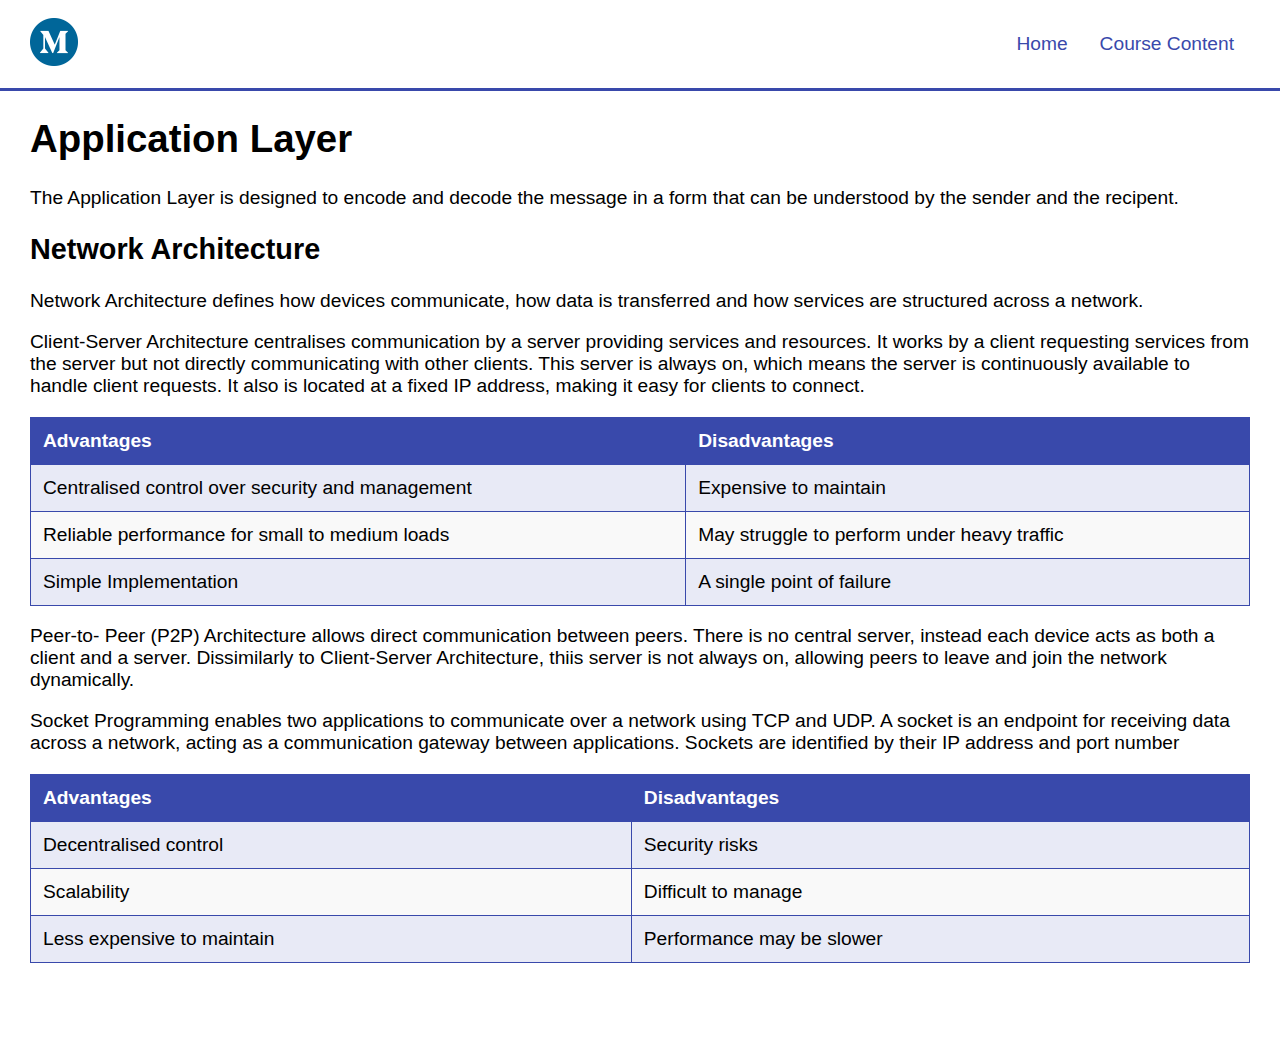
==== application-layer.html @ 95bbb881 "Add files via upload" ====
<!DOCTYPE html>
<html lang="en">
<head>
    <meta charset="UTF-8">
    <meta name="viewport" content="width=device-width, initial-scale=1.0">
    <link rel="stylesheet" href="main.css">
    <title> Application Layer - NOS Portfolio </title>
</head>
<body>
<header>
    <a href="index.html"><img class= "logo" src="img/logo.png" alt=""></a>
    <nav>
        <ul class="navbar">
        <li> <a href="index.html"> Home </a></li>
        <div class ="dropdown">
            <button class="dropdown-button"> Course Content
            </button>
            <div class="dropdown-content">
                <a href="intro-to-NOS.html">Intro to NOS</a>
                <a href="application-layer.html">Application Layer</a>
                <a href="transport-layer.html">Transport Layer</a>
                <a href="network-layer.html">Network Layer</a>
                <a href="link-layer.html"> Link Layer</a>
                <a href="intro-to-os.html">Intro to OS</a>
                <a href="os-scheduling.html">OS Scheduling</a>
                <a href="literature-review.html">Literature Review</a>
            </div>
        </div>
    </ul>
</nav>
</header> 
 <div class="content-wrapper">
    <h1>Application Layer</h1>
    <p> The Application Layer is designed to encode and decode the message in a form that can be understood by the sender and the recipent.</p>
    <h2>Network Architecture</h2>
    <p>Network Architecture defines how devices communicate, how data is transferred and how services are structured across a network.</p>
    <p>Client-Server Architecture centralises communication by a server providing services and resources. It works by a client requesting services from the server but not directly communicating with other clients. This server is always on, which means the server is continuously available to handle client requests. It also is located at a fixed IP address, making it easy for clients to connect. </p>
    <table>
        <tr>
            <th> Advantages </th>
            <th> Disadvantages </th>
        </tr>
        <tr>
            <td>Centralised control over security and management</td>
            <td>Expensive to maintain</td>
        </tr>
        <tr>
            <td>Reliable performance for small to medium loads</td>
            <td>May struggle to perform under heavy traffic</td>
        </tr>
        <tr>
            <td>Simple Implementation</td>
            <td> A single point of failure</td>
        </tr>
    </table>

    <p> Peer-to- Peer (P2P) Architecture allows direct communication between peers. There is no central server, instead each device acts as both a client and a server. Dissimilarly to Client-Server Architecture, thiis server is not always on, allowing peers to leave and join the network dynamically.</p>
    <table>
        <tr>
            <th> Advantages </th>
            <th> Disadvantages </th>
        </tr>
        <tr>
            <td>Decentralised control</td>
            <td>Security risks</td>
        </tr>
        <tr>
            <td>Scalability</td>
            <td>Difficult to manage</td>
        </tr>
        <tr>
            <td>Less expensive to maintain</td>
            <td>Performance may be slower</td>
        </tr>

    <p> Socket Programming enables two applications to communicate over a network using TCP and UDP. A socket is an endpoint for receiving data across a network, acting as a communication gateway between applications. Sockets are identified by their IP address and port number</p>
 </div>
</body>
</html>
---- main.css ----
/* General Styling */
body{
    font-family: Arial, Helvetica, sans-serif;
    font-size: 1.2rem;
    position: relative;
    min-height: 100vh;
    padding-bottom: 140px;
    margin: 0;
}

html,body{
    height: 100%;
    margin: 0;
}

header{
    display: flex;
    align-items: center;
    justify-content: space-between;
    border: solid, #3949ab;
    border-top: none;
    border-right: none;
    border-left: none;
}

.logo{
    padding-left: 30px;
}

.navbar{
    display: flex;
    justify-content: space-between;
    list-style-type: none;
    padding-right: 30px;
}

nav a {
color: #3949ab;
text-decoration: none;
float: left;
text-align: center;
padding: 14px 16px;
}

nav a:hover, .dropdown:hover .drop-button {
    color: #15156d;
    text-decoration: none;
}


.dropdown{
    float: left;
    overflow: hidden;
}

.dropdown .dropdown-button{
    font-size: 1.2rem;
    border: none;
    outline: none;
    font-family: Arial, Helvetica, sans-serif;
    background-color: inherit;
    color: #3949ab;
    padding: 14px 16px;
}

.dropdown-content {
    display: none;
    position: absolute;
    background-color: #f9f9f9;
    min-width: 160px;
    box-shadow: 0px 8px 16px 0px rgba(0,0,0,0.2);
    z-index: 1;
}

.dropdown-content a{
    float: none;
    padding: 12px 16px;
    text-decoration: none;
    display: block;
    text-align: left;
}

.dropdown-content a:hover{
    background-color: #ddd;
}
.dropdown:hover .dropdown-content {
    display: block;
}

.content-wrapper{
    padding-left: 30px;
    padding-right: 30px;
}

/* Table Styling */
table {
    width: 100%;
    border-collapse: collapse;
    margin-top: 20px;
    background-color: #f9f9f9;
}

th, td {
    border: 1px solid #3949ab;
    padding: 12px;
    text-align: left;
}

th {
    background-color: #3949ab;
    color: white;
    font-weight: bold;
}

tr:nth-child(even) {
    background-color: #e8eaf6;
}
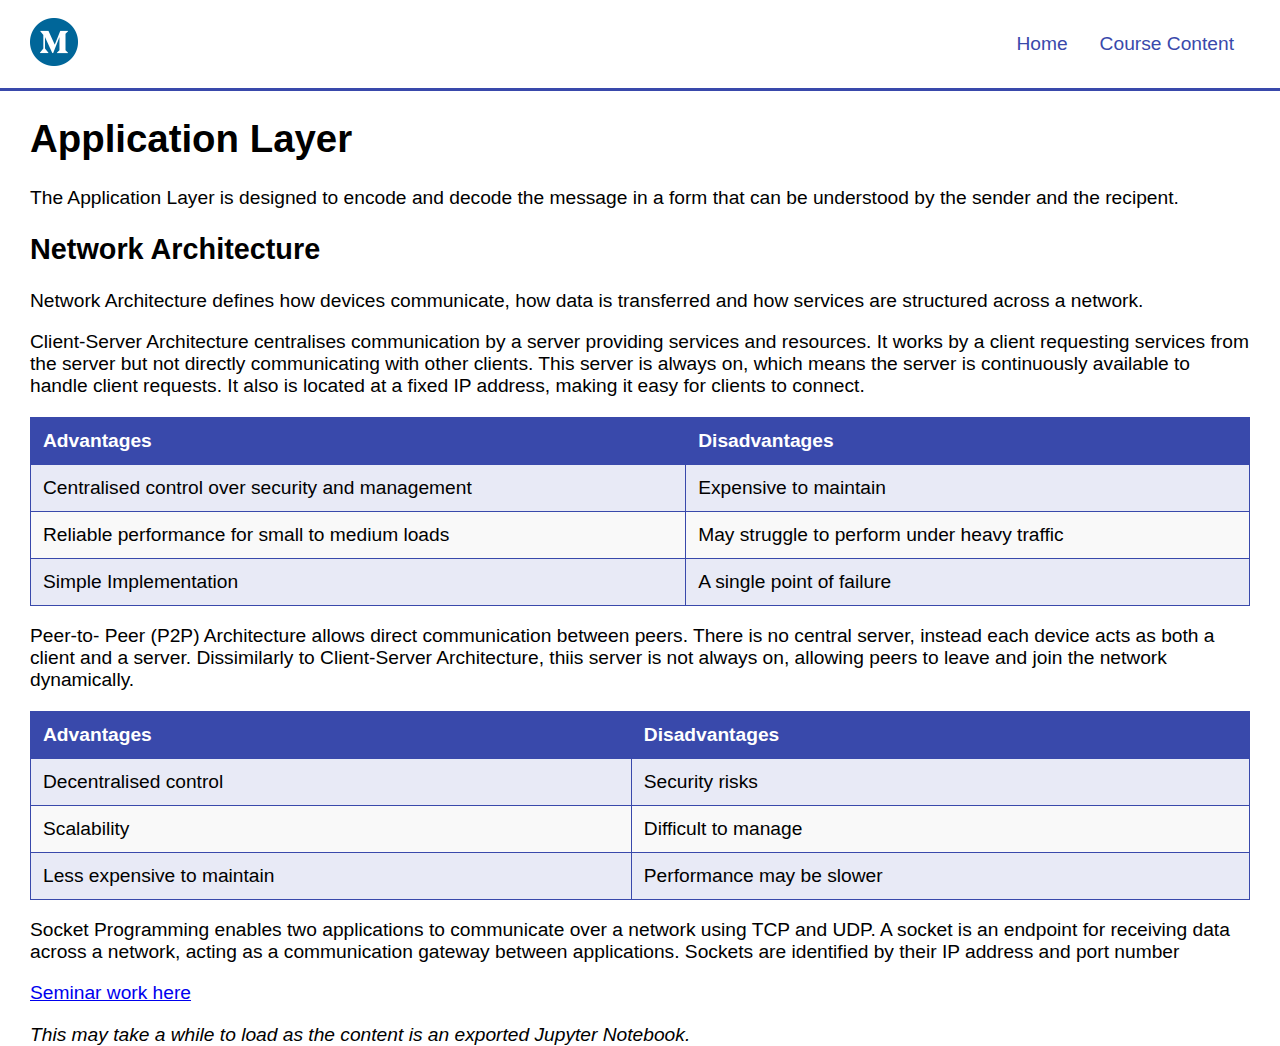
==== commit 9318b563: "Add files via upload" ====
--- a/application-layer.html
+++ b/application-layer.html
@@ -22,7 +22,6 @@
                 <a href="network-layer.html">Network Layer</a>
                 <a href="link-layer.html"> Link Layer</a>
                 <a href="intro-to-os.html">Intro to OS</a>
-                <a href="os-scheduling.html">OS Scheduling</a>
                 <a href="literature-review.html">Literature Review</a>
             </div>
         </div>
@@ -72,8 +71,11 @@
             <td>Less expensive to maintain</td>
             <td>Performance may be slower</td>
         </tr>
+    </table>
+    <p> Socket Programming enables two applications to communicate over a network using TCP and UDP. A socket is an endpoint for receiving data across a network, acting as a communication gateway between applications. Sockets are identified by their IP address and port number</p>
 
-    <p> Socket Programming enables two applications to communicate over a network using TCP and UDP. A socket is an endpoint for receiving data across a network, acting as a communication gateway between applications. Sockets are identified by their IP address and port number</p>
+    <a href="Intro_to_Python.html">Seminar work here</a>
+    <p><i>This may take a while to load as the content is an exported Jupyter Notebook.</i></p>    
  </div>
 </body>
 </html>--- a/main.css
+++ b/main.css
@@ -116,3 +116,22 @@
     background-color: #e8eaf6;
 }
 
+/*Week 6 Styling*/
+.wk6{
+    font-size: 14px;
+}
+
+
+/* Video Styling */
+video{
+    width: 70%;
+    height: auto;
+    margin-top: 20px;
+}
+
+.vid-container{
+    display: flex;
+    justify-content: center;
+    align-items: center;
+
+}
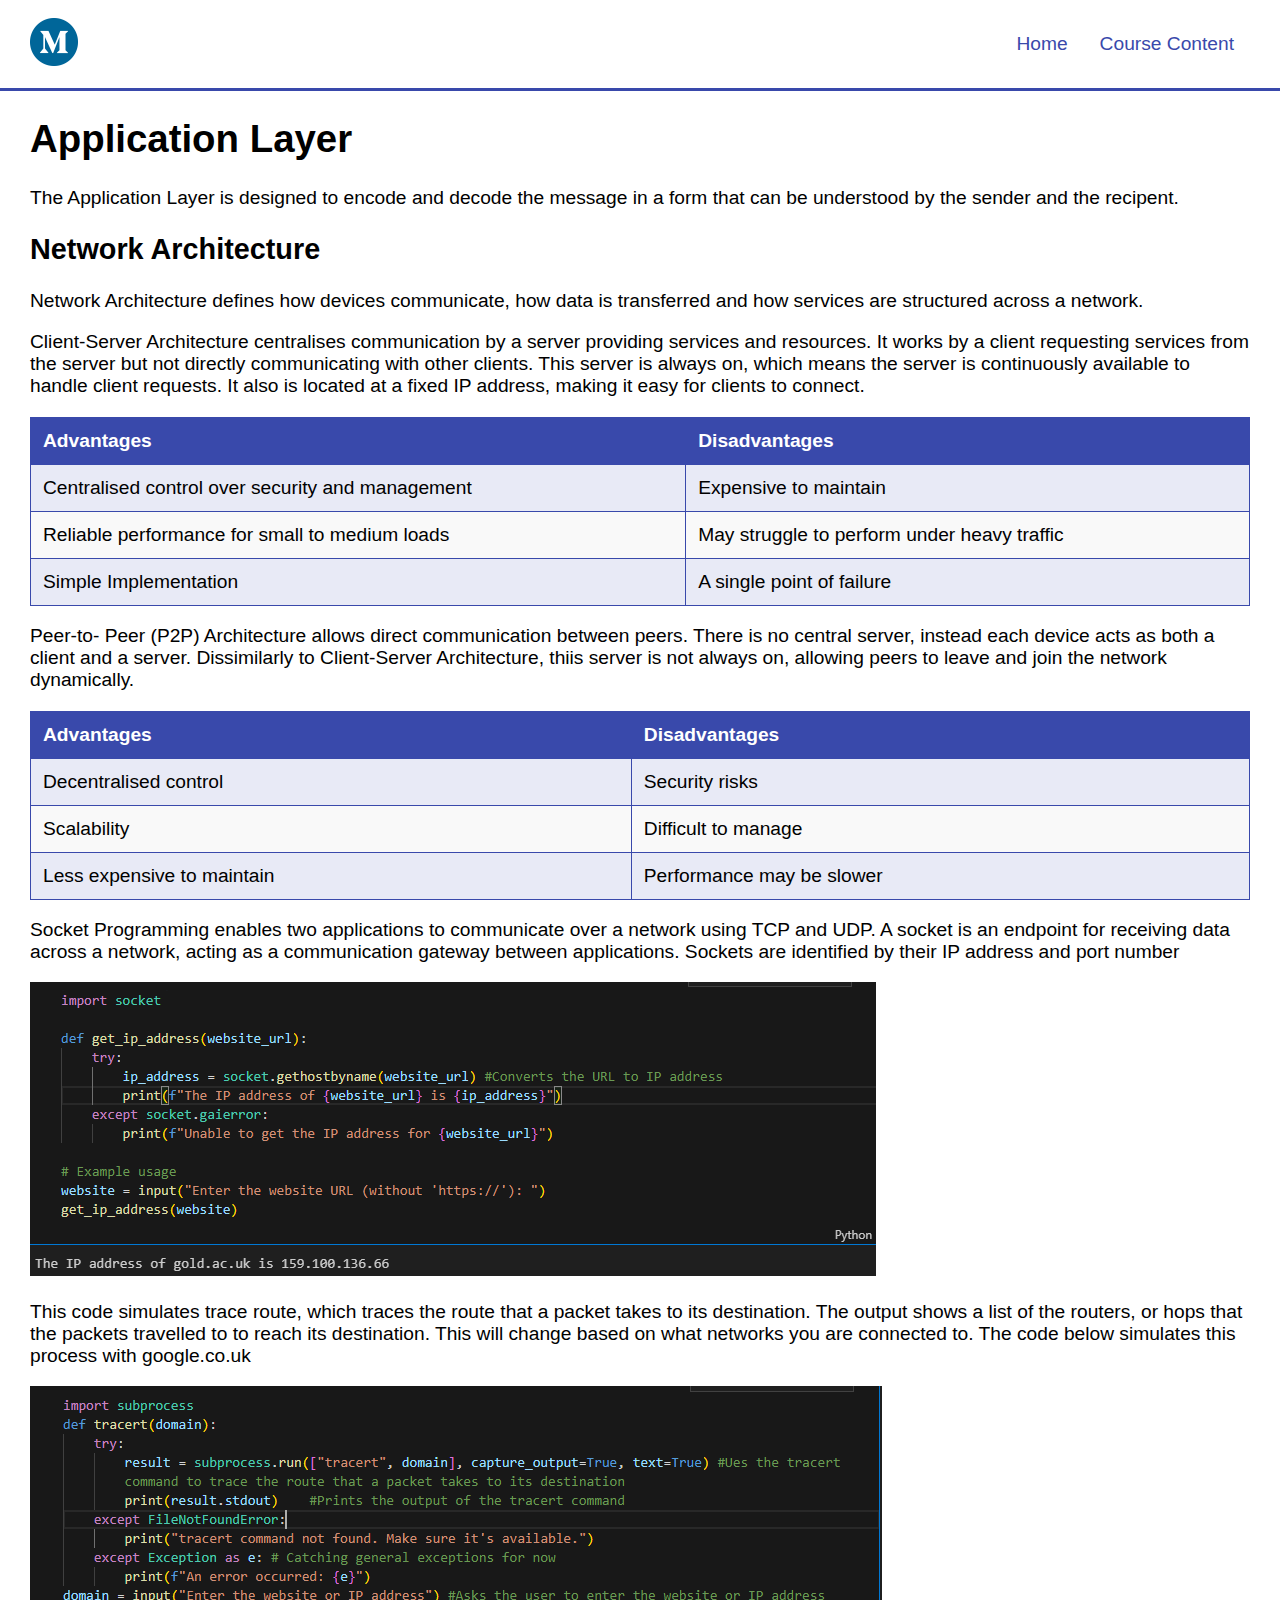
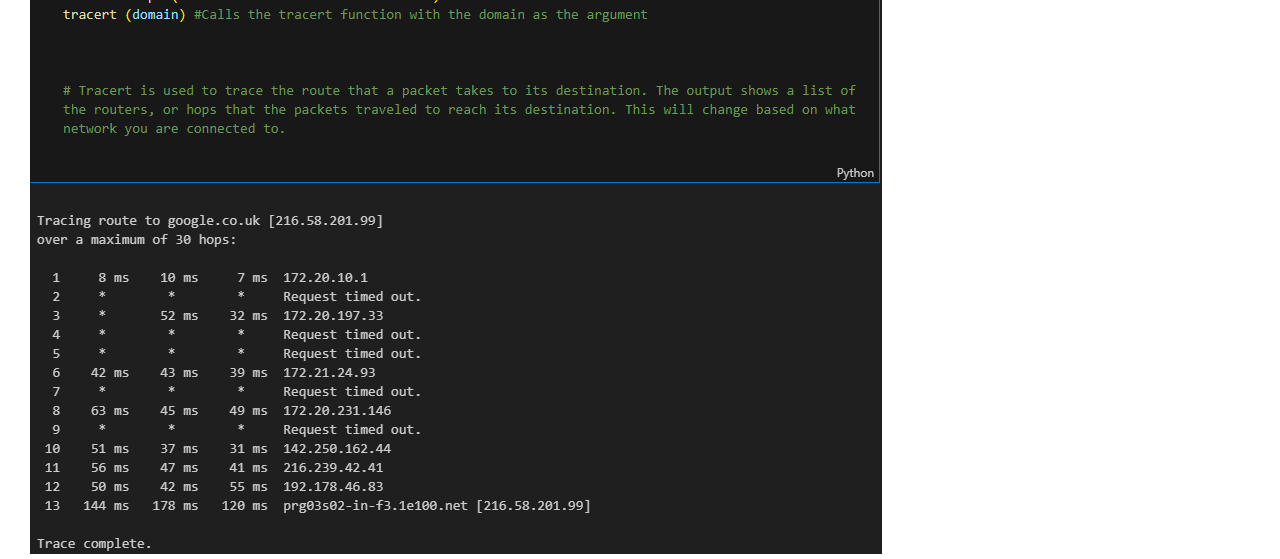
==== commit 01247957: "Add files via upload" ====
--- a/application-layer.html
+++ b/application-layer.html
@@ -74,8 +74,10 @@
     </table>
     <p> Socket Programming enables two applications to communicate over a network using TCP and UDP. A socket is an endpoint for receiving data across a network, acting as a communication gateway between applications. Sockets are identified by their IP address and port number</p>
 
-    <a href="Intro_to_Python.html">Seminar work here</a>
-    <p><i>This may take a while to load as the content is an exported Jupyter Notebook.</i></p>    
+    <img src="img/WK-3-SK.png" alt="">
+<p> This code simulates trace route, which traces the route that a packet takes to its destination. The output shows a list of the routers, or hops that the packets travelled to to reach its destination. This will change based on what networks you are connected to. The code below simulates this process with google.co.uk</p>
+<img src="img/WK-3-TR.png" alt="">
+
  </div>
 </body>
 </html>--- a/main.css
+++ b/main.css
@@ -116,12 +116,6 @@
     background-color: #e8eaf6;
 }
 
-/*Week 6 Styling*/
-.wk6{
-    font-size: 14px;
-}
-
-
 /* Video Styling */
 video{
     width: 70%;
@@ -135,3 +129,9 @@
     align-items: center;
 
 }
+.pp-container{
+    display: flex;
+    justify-content: center;
+    align-items: center;
+    margin-top: 20px;
+}
